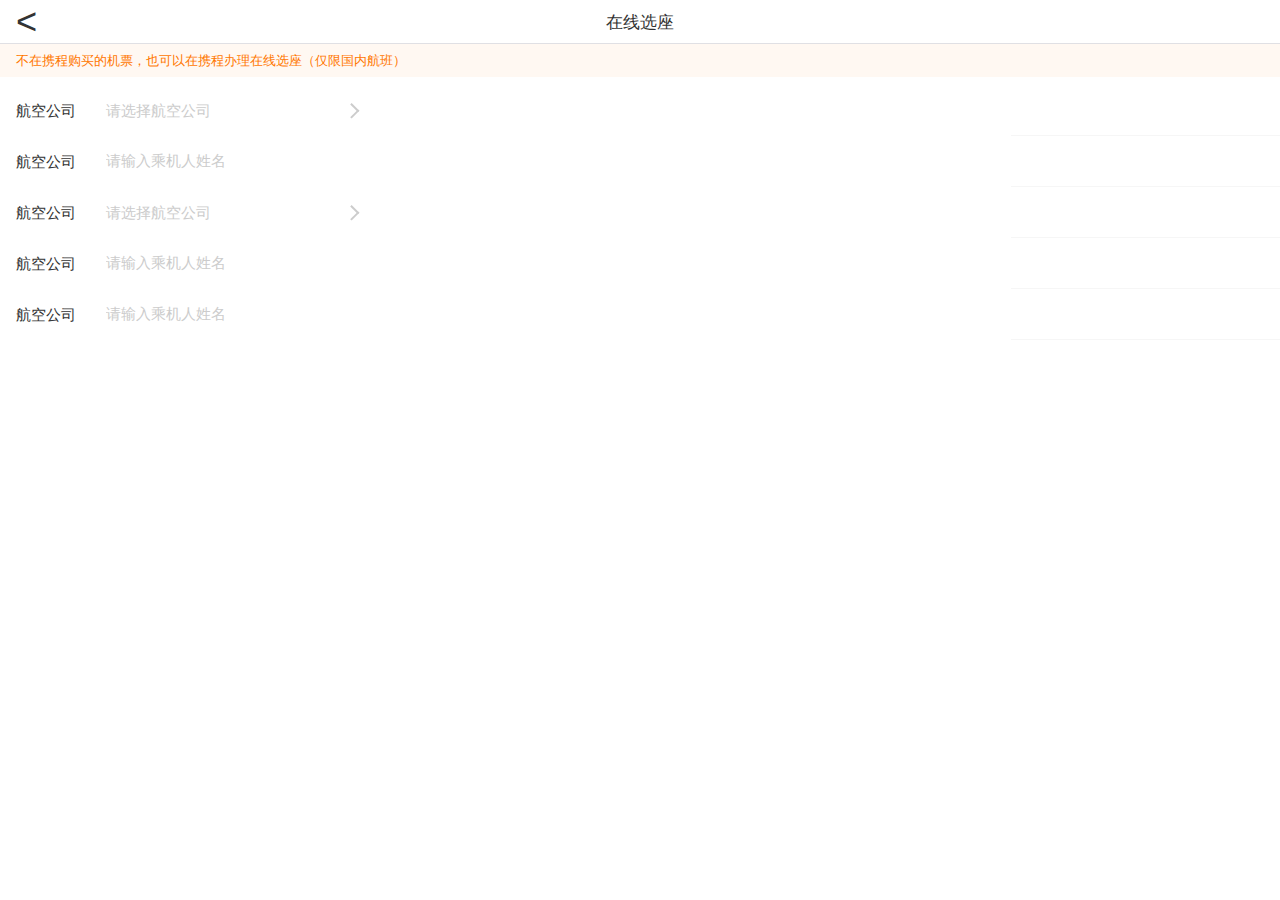
==== html/ytd/flight/checkin.html @ e29357c3 "oneDay" ====
<!DOCTYPE html>
<html lang="en">
<head>
    <meta charset="UTF-8">
    <meta http-equiv="X-UA-Compatible" content="IE=edge">
    <meta name="viewport" content="width=device-width, initial-scale=1.0">
    <meta name="viewport"
        content="maximum-scale=1.0,minimum-scale=1.0,user-scalable=0,width=device-width,initial-scale=1.0">
    <link rel="stylesheet" href="../../../css/ytd/checkin.css">
    <link rel="stylesheet" href="../../../css/reset.css">
    <link rel="stylesheet" href="../../../css/ytd/font/iconfont.css">
    <title>Document</title>
</head>
<body>
    <div class="app">  
        <div class="header">
            <div class="left">
                <
            </div>
            <div class="right">
                在线选座
            </div>
            <div class="tag">

            </div>
        </div>
        <div class="artical">
            <div class="title">
                不在携程购买的机票，也可以在携程办理在线选座（仅限国内航班）
            </div>
            <ul class="form">
                <li class="item">
                    <div class="left">
                        航空公司
                    </div>
                    <div class="right mantle one">
                        <span>
                            请选择航空公司
                        </span>

                    </div>
                </li>
                <li class="item">
                    <div class="left">
                        航空公司
                    </div>
                    <div class="right clear">
                        <input type="text" placeholder="请输入乘机人姓名">

                    </div>
                </li>
                <li class="item">
                    <div class="left">
                        航空公司
                    </div>
                    <div class="right mantle two">
                        <span>
                            请选择航空公司
                        </span>

                    </div>
                </li>
                <li class="item">
                    <div class="left">
                        航空公司
                    </div>
                    <div class="right clear">
                        <input type="text" placeholder="请输入乘机人姓名">

                    </div>
                </li>
                <li class="item">
                    <div class="left">
                        航空公司
                    </div>
                    <div class="right clear">
                        <input type="text" placeholder="请输入乘机人姓名">

                    </div>
                </li>
            </ul>
        </div>

        <div class="out">
            <div class="fixed-one">
                <div class="tags">
                    ×
                </div>
            </div>
        </div>
        
    
    </div>
    <script>
        var fixOne = document.querySelector('.fixed-one')
        var right = document.querySelectorAll('.form .mantle')
        var tag = document.querySelector('.tags')
        var body = document.querySelector('body')
        var title = document.querySelector('.artical .title')
        console.log(fixOne)
        right.forEach((val)=>{
            val.onclick=(e)=>{
                if(e.target.className == 'right mantle one'){
                    fixOne.classList.add('show')
                    body.classList.add('man')
                    title.style.backgroundColor= '#7f7f7f'
                }
                if(e.target.className == 'right mantle two'){
                    console.log(222)
                }
            }
        })
        tag.onclick=()=>{
            fixOne.classList.remove('show')
            body.classList.remove('man')
            title.style.backgroundColor= '#fff8f2'
        }

        
        !(function (x) {
            function w() {
                var s = x.document,
                    r = s.documentElement,
                    a = r.getBoundingClientRect().width;
                    console.log(a)
                var ratio = (85 * 750) / 640;
                if (a >= 640) {
                    r.style.fontSize = '50px';
                } else {
                    if (a <= 320) {
                        r.style.fontSize = '50px';
                    } else {
                        r.style.fontSize = (a * ratio) / 750 + 'px';
                    }
                }
            }
            x.addEventListener('resize', function () {
                w();
            });
            w();
        })(window);
    </script>
</body>
</html>
---- css/ytd/checkin.css ----
.app .header {
  position: relative;
  display: flex;
  flex-direction: row;
  justify-content: center;
  align-items: center;
  min-height: 0.88rem;
  color: #333;
}

.app .header .left {
  position: absolute;
  left: 0;
  display: flex;
  justify-content: center;
  align-items: center;
  align-self: stretch;
  height: 100%;
  font-size: .7253rem;
  min-width: 1rem;
  padding: 0 0.4rem 0 0.32rem;
}

.app .header .tag {
  content: "";
  position: absolute;
  bottom: 0;
  left: 0;
  right: 0;
  height: 1px;
  background-color: #e0e0e4;
}

.app .header .right {
  font-size: .34rem;
}

.app .artical .title {
  font-size: .26rem;
  padding: 0.2rem 0.32rem;
  color: #f70;
  background-color: #fff8f2;
}

.app .artical .form {
  background: #fff;
  padding-bottom: 0.32rem;
  margin-top: 0.16rem;
}

.app .artical .form .item {
  display: flex;
  padding: 0.32rem 0;
  position: relative;
  justify-content: flex-start;
  align-items: flex-start;
}

.app .artical .form .item .left {
  line-height: .38rem;
  width: 1.8rem;
  margin-left: 0.32rem;
  color: #333;
  font-size: .3rem;
}

.app .artical .form .item .right {
  position: relative;
  color: #ccc;
  width: 5.38rem;
  line-height: .38rem;
  display: flex;
  align-items: flex-start;
}

.app .artical .form .item .right input {
  line-height: .38rem;
  width: 4.64rem;
  border: none;
  padding: 0;
}

.app .artical .form .item .right span {
  font-size: .3rem;
}

.app .artical .form .item .right::after {
  content: '';
  position: absolute;
  right: 0.352rem;
  top: 50%;
  width: 0.225rem;
  height: 0.225rem;
  border-right: 2px solid #ccc;
  border-top: 2px solid #ccc;
  -webkit-transform: translateY(-50%) rotate(45deg);
  transform: translateY(-50%) rotate(45deg);
}

.app .artical .form .item .clear::after {
  content: initial;
}

.app .artical .form .item::before {
  content: '';
  position: absolute;
  width: 5.38rem;
  right: 0;
  bottom: 0;
  height: 1px;
  -webkit-transform: scaleY(0.51);
  transform: scaleY(0.51);
  background-color: #eee;
}

.app .out {
  height: 100vh;
  position: fixed;
  z-index: 99999;
  top: 0;
  bottom: 0;
  background-color: rgba(0, 0, 0, 0.5) !important;
}

.app .out .fixed-one {
  max-height: 94%;
  min-height: 94%;
  position: fixed;
  background-color: red;
  bottom: -94%;
  right: 0;
  left: 0;
  transition: all .5s;
}

.app .out .fixed-one .tags {
  position: absolute;
  left: 0;
  width: 40px;
  top: .2rem;
}

.app .out .show {
  bottom: 0;
  transition: all .5s;
}

.man {
  position: relative;
  background-color: rgba(0, 0, 0, 0.5) !important;
  z-index: 99999999;
  height: 100vh;
  transition: all .5s;
}
---- css/ytd/font/iconfont.css ----
@font-face {
  font-family: "iconfont"; /* Project id 3553969 */
  src: url('iconfont.woff2?t=1659092473463') format('woff2'),
       url('iconfont.woff?t=1659092473463') format('woff'),
       url('iconfont.ttf?t=1659092473463') format('truetype');
}

.iconfont {
  font-family: "iconfont" !important;
  font-size: 16px;
  font-style: normal;
  -webkit-font-smoothing: antialiased;
  -moz-osx-font-smoothing: grayscale;
}

.icon-weixuanzhongyuanquan:before {
  content: "\e600";
}

.icon-gerenzhongxin:before {
  content: "\e693";
}

.icon-youjiantou:before {
  content: "\e6e0";
}

.icon-zuojiantou:before {
  content: "\e604";
}

.icon-dianhua:before {
  content: "\e61b";
}

.icon-xiazai:before {
  content: "\e668";
}

.icon-sousuo:before {
  content: "\e622";
}
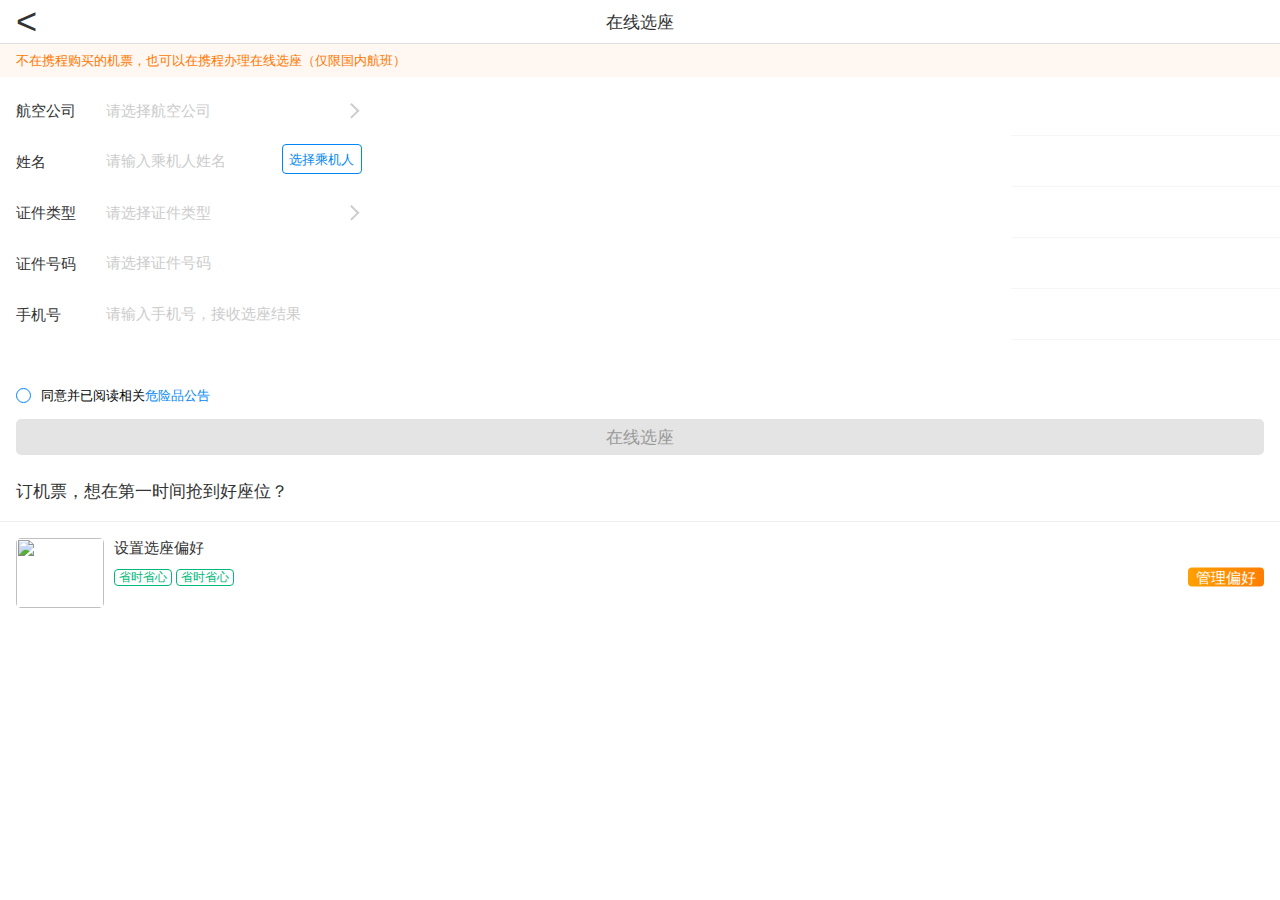
==== commit 6e691bdb: "在线选座" ====
--- a/html/ytd/flight/checkin.html
+++ b/html/ytd/flight/checkin.html
@@ -1,5 +1,6 @@
 <!DOCTYPE html>
 <html lang="en">
+
 <head>
     <meta charset="UTF-8">
     <meta http-equiv="X-UA-Compatible" content="IE=edge">
@@ -11,118 +12,357 @@
     <link rel="stylesheet" href="../../../css/ytd/font/iconfont.css">
     <title>Document</title>
 </head>
+
 <body>
-    <div class="app">  
+    <div class="app">
         <div class="header">
             <div class="left">
-                <
-            </div>
-            <div class="right">
-                在线选座
-            </div>
-            <div class="tag">
-
-            </div>
-        </div>
-        <div class="artical">
-            <div class="title">
-                不在携程购买的机票，也可以在携程办理在线选座（仅限国内航班）
-            </div>
-            <ul class="form">
-                <li class="item">
+                < </div>
+                    <div class="right">
+                        在线选座
+                    </div>
+                    <div class="tag">
+
+                    </div>
+            </div>
+            <div class="artical">
+                <div class="title">
+                    不在携程购买的机票，也可以在携程办理在线选座（仅限国内航班）
+                </div>
+                <ul class="form">
+                    <li class="item">
+                        <div class="left">
+                            航空公司
+                        </div>
+                        <div class="right mantle one">
+                            <span class="mantle-one">
+                                请选择航空公司
+                            </span>
+
+                        </div>
+                    </li>
+                    <li class="item">
+                        <div class="left">
+                            姓名
+                        </div>
+                        <div class="right clear">
+                            <input type="text" placeholder="请输入乘机人姓名">
+                            <div class="btns">
+                                选择乘机人
+                            </div>
+                        </div>
+                    </li>
+                    <li class="item">
+                        <div class="left">
+                            证件类型
+                        </div>
+                        <div class="right mantle two">
+                            <span class="mantle-two">
+                                请选择证件类型
+                            </span>
+                        </div>
+                    </li>
+                    <li class="item">
+                        <div class="left">
+                            证件号码
+                        </div>
+                        <div class="right clear">
+                            <input type="text" placeholder="请选择证件号码">
+                        </div>
+                    </li>
+                    <li class="item">
+                        <div class="left">
+                            手机号
+                        </div>
+                        <div class="right clear">
+                            <input type="text" placeholder="请输入手机号，接收选座结果">
+                        </div>
+                    </li>
+                </ul>
+                <div class="agree">
+                    <div class="top">
+                        <p></p>
+                        <span>同意并已阅读相关<span style="color:#0086f6;">危险品公告</span></span>
+                    </div>
+                    <div class="button">
+                        在线选座
+                    </div>
+                </div>
+            </div>
+            <div class="bottom">
+                <h2>
+                    订机票，想在第一时间抢到好座位？
+                </h2>
+                <div class="foot">
                     <div class="left">
-                        航空公司
-                    </div>
-                    <div class="right mantle one">
-                        <span>
-                            请选择航空公司
-                        </span>
-
-                    </div>
-                </li>
-                <li class="item">
-                    <div class="left">
-                        航空公司
-                    </div>
-                    <div class="right clear">
-                        <input type="text" placeholder="请输入乘机人姓名">
-
-                    </div>
-                </li>
-                <li class="item">
-                    <div class="left">
-                        航空公司
-                    </div>
-                    <div class="right mantle two">
-                        <span>
-                            请选择航空公司
-                        </span>
-
-                    </div>
-                </li>
-                <li class="item">
-                    <div class="left">
-                        航空公司
-                    </div>
-                    <div class="right clear">
-                        <input type="text" placeholder="请输入乘机人姓名">
-
-                    </div>
-                </li>
-                <li class="item">
-                    <div class="left">
-                        航空公司
-                    </div>
-                    <div class="right clear">
-                        <input type="text" placeholder="请输入乘机人姓名">
-
-                    </div>
-                </li>
-            </ul>
-        </div>
-
-        <div class="out">
-            <div class="fixed-one">
+                        <img src="https://pic.c-ctrip.com/AssetCatalog/knr/checkin/vas_0.png" alt="">
+                    </div>
+                    <div class="right">
+                        <h3>设置选座偏好</h3>
+                        <p>
+                            <span>省时省心</span>
+                            <span>省时省心</span>
+                        </p>
+                        <div class="info">
+                            <span>管理偏好</span>
+                        </div>
+                    </div>
+                </div>
+            </div>
+
+
+
+
+        </div>
+    </div>
+    <div class="out" style="visibility: hidden;">
+        <div class="posi">
+        </div>
+        <div class="fixed-one one">
+            <div class="head">
                 <div class="tags">
                     ×
                 </div>
-            </div>
-        </div>
-        
-    
+                <div class="title">选择航空公司</div>
+            </div>
+
+
+            <ul class="list">
+
+            </ul>
+        </div>
+    </div>
+    <div class="out" style="visibility: hidden;">
+        <div class="posi">
+        </div>
+        <div class="fixed-two">
+            <div class="head">
+                <div class="tags">
+                    ×
+                </div>
+                <div class="title">选择航空公司</div>
+            </div>
+
+
+            <ul class="list">
+                <li class="item">
+                    <div class="left">身份证</div>
+                    <div class="right" style="visibility: hidden;">√</div>
+                </li>
+                <li class="item">
+                    <div class="left">护照</div>
+                    <div class="right" style="visibility: hidden;">√</div>
+                </li>
+                <li class="item">
+                    <div class="left">票号</div>
+                    <div class="right" style="visibility: hidden;">√</div>
+                </li>
+            </ul>
+        </div>
+    </div>
+    <div class="out" style="visibility: hidden;">
+        <div class="posi">
+        </div>
+        <div class="fixed-three">
+            <div class="head">
+                <div class="lefts">取消</div>
+                <div class="title">选择乘机人</div>
+                <div class="rights">确定</div>
+            </div>
+            <div class="button">
+                <button>新增乘机人</button>
+            </div>
+        </div>
+        <div class="fixed-three fixed-four" style="display: none;">
+            <div class="head">
+                <div class="lefts">＜</div>
+                <div class="title">选择乘机人</div>
+                <ul class="form">
+                    <li class="item">
+                        <div class="left">
+                            乘客姓名
+                        </div>
+                        <div class="right clear">
+                            <input type="text" placeholder="请填写乘客姓名">
+                        </div>
+                    </li>
+                    <li class="item">
+                        <div class="left">
+                            证件类型
+                        </div>
+                        <div class="right clear">
+                            <div class="inputs">
+                                <input id="id1" type="radio" name="type" checked>
+                                <label for="id1">身份证</label>
+                            </div>
+                            <div class="inputs">
+                                <input id="id2" type="radio" name="type">
+                                <label for="id2">护照</label>
+                            </div>
+                        </div>
+                    </li>
+                    <li class="item">
+                        <div class="left">
+                            证件号码
+                        </div>
+                        <div class="right clear">
+                            <input type="text" placeholder="请填写证件号码">
+                        </div>
+                    </li>
+
+                </ul>
+                <div class="submit">
+                    <button class="">保存</button>
+                </div>
+            </div>
+        </div>
     </div>
     <script>
+        var btn = document.querySelector('.fixed-three .button')
         var fixOne = document.querySelector('.fixed-one')
+        var fixTwo = document.querySelector('.fixed-two')
+        var fixThree = document.querySelector('.fixed-three')
+        var fixFour = document.querySelector('.fixed-four')
         var right = document.querySelectorAll('.form .mantle')
-        var tag = document.querySelector('.tags')
+        var form = document.querySelectorAll('.form .item')
+        var formRight = document.querySelectorAll('.fixed-two .item .right')
+        var tag = document.querySelectorAll('.tags')
         var body = document.querySelector('body')
         var title = document.querySelector('.artical .title')
-        console.log(fixOne)
-        right.forEach((val)=>{
-            val.onclick=(e)=>{
-                if(e.target.className == 'right mantle one'){
+        var out = document.querySelectorAll('.out')
+        var list = document.querySelector('.fixed-one .list')
+        var idcard = document.querySelectorAll('.fixed-two .list .item')
+        var btns = document.querySelector('.artical .right .btns')
+        var lefts = document.querySelectorAll('.lefts')
+        console.log(lefts)
+        var formInput = document.querySelectorAll('.fixed-four input')
+        var colors = document.querySelector('.submit button')
+        var back = document.querySelector('.app .header .left')
+        back.onclick = () => {
+            window.history.go(-1)
+        }
+
+        fetch('https://m.ctrip.com/restapi/soa2/14508/fltCanCheckInAirlinesSearch?_fxpcqlniredt=09031093310416028615&x-traceID=09031093310416028615-1660631830704-709732').then(res => {
+            return res.json()
+        }).then(res1 => {
+            var temp = []
+            for (let i = 0; i < res1.airlinePolicyList.length; i++) {
+                if (res1.airlinePolicyList[i].opType == 1) {
+                    list.innerHTML += `
+                <li class="item">
+                    <div class="left">
+                       ${res1.airlinePolicyList[i].airlineName}
+                    </div>
+                    <div class="right">
+                        前往官网值机
+                    </div>
+                </li>
+                `
+                } else {
+                    temp.push(res1.airlinePolicyList[i])
+                }
+
+            }
+            list.innerHTML += `
+                <li class="hint">以下航司因航司系统原因暂时不能提供服务</li>
+                `
+            for (let i = 0; i < temp.length; i++) {
+
+                list.innerHTML += `
+                <li class="item">
+                    <div class="left gray">
+                       ${res1.airlinePolicyList[i].airlineName}
+                    </div>
+                </li>
+                `
+            }
+            fixOneList = document.querySelectorAll('.fixed-one .list li')
+            fixOneList.forEach((val, index) => {
+                val.onclick = () => {
+                    form[0].lastElementChild.firstElementChild.style.color = '#333'
+                    form[0].lastElementChild.firstElementChild.innerHTML = val.firstElementChild.innerHTML
+                    out[0].style.visibility = 'hidden'
+                    fixOne.classList.remove('show')
+                }
+            })
+        }).catch(err => {
+            console.log(err)
+        })
+
+        btns.onclick = () => {
+            fixThree.classList.add('show')
+            out[2].style.visibility = 'visible'
+            fixThree.style.visibility = 'visible'
+        }
+        lefts[0].onclick = () => {
+            fixThree.classList.remove('show')
+            out[2].style.visibility = 'hidden'
+            fixThree.style.visibility = 'hidden'
+        }
+        lefts[1].onclick = () => {
+            fixThree.style.visibility = 'visible'
+            fixFour.style.display = 'none'
+            fixFour.style.bottom = '-40%'
+        }
+        btn.onclick = () => {
+            fixThree.style.visibility = 'hidden'
+            fixFour.style.display = 'block'
+            fixFour.style.bottom = '0'
+        }
+        formInput.forEach((val) => {
+            val.oninput = () => {
+                if (formInput[0].value && formInput[3].value) {
+                    colors.classList.add('colors')
+                } else {
+                    colors.classList.remove('colors')
+                }
+            }
+        })
+
+
+
+        right.forEach((val) => {
+            val.onclick = (e) => {
+                if (e.target.className == 'right mantle one' || e.target.className == 'mantle-one') {
                     fixOne.classList.add('show')
-                    body.classList.add('man')
-                    title.style.backgroundColor= '#7f7f7f'
-                }
-                if(e.target.className == 'right mantle two'){
-                    console.log(222)
-                }
-            }
-        })
-        tag.onclick=()=>{
-            fixOne.classList.remove('show')
-            body.classList.remove('man')
-            title.style.backgroundColor= '#fff8f2'
-        }
-
-        
+                    out[0].style.visibility = 'visible'
+                }
+                if (e.target.className == 'right mantle two' || e.target.className == 'mantle-two') {
+                    fixTwo.classList.add('show')
+                    out[1].style.visibility = 'visible'
+                }
+            }
+        })
+
+        tag.forEach((val) => {
+            val.onclick = () => {
+                fixOne.classList.remove('show')
+                fixTwo.classList.remove('show')
+                out[0].style.visibility = 'hidden'
+                out[1].style.visibility = 'hidden'
+            }
+        })
+
+        idcard.forEach((val, index) => {
+            val.onclick = () => {
+                idcard.forEach((t, j) => {
+                    t.classList.remove('color')
+                    formRight[j].style.visibility = 'hidden'
+                })
+                val.classList.add('color')
+                formRight[index].style.visibility = 'visible'
+                form[2].lastElementChild.firstElementChild.style.color = '#333'
+                form[2].lastElementChild.firstElementChild.innerHTML = val.firstElementChild.innerHTML
+                out[1].style.visibility = 'hidden'
+                fixTwo.classList.remove('show')
+            }
+        })
+
         !(function (x) {
             function w() {
                 var s = x.document,
                     r = s.documentElement,
                     a = r.getBoundingClientRect().width;
-                    console.log(a)
                 var ratio = (85 * 750) / 640;
                 if (a >= 640) {
                     r.style.fontSize = '50px';
@@ -139,6 +379,14 @@
             });
             w();
         })(window);
+
+
+
+
+
+
+
     </script>
 </body>
+
 </html>--- a/css/ytd/checkin.css
+++ b/css/ytd/checkin.css
@@ -71,6 +71,22 @@
   line-height: .38rem;
   display: flex;
   align-items: flex-start;
+}
+
+.app .artical .form .item .right .btns {
+  width: 1.6rem;
+  height: 0.6rem;
+  border-radius: 4px;
+  border: 1px solid #0086f6;
+  color: #0086f6;
+  font-size: .26rem;
+  line-height: .34rem;
+  position: absolute;
+  right: 5%;
+  top: -40%;
+  display: flex;
+  align-items: center;
+  justify-content: center;
 }
 
 .app .artical .form .item .right input {
@@ -113,42 +129,426 @@
   background-color: #eee;
 }
 
-.app .out {
-  height: 100vh;
+.app .artical .agree {
+  margin: 0.64rem 0.32rem 0;
+}
+
+.app .artical .agree .top {
+  padding: 0 0.32rem 0.32rem 0;
+  display: flex;
+  align-items: center;
+}
+
+.app .artical .agree p {
+  width: .3rem;
+  height: .3rem;
+  border-radius: 50%;
+  background-color: #fff;
+  border: 1px solid #0086f6;
+  margin-right: .2rem;
+}
+
+.app .artical .agree span {
+  font-size: .26rem;
+}
+
+.app .artical .agree .button {
+  height: 0.72rem;
+  border-radius: 5px;
+  color: #999;
+  background: #e4e4e4;
+  font-weight: 500;
+  font-size: .34rem;
+  display: flex;
+  align-items: center;
+  justify-content: center;
+}
+
+.app .bottom {
+  margin-top: 0.16rem;
+  background: #fff;
+}
+
+.app .bottom h2 {
+  padding: 0.36rem 0 0.38rem 0.32rem;
+  border-bottom: 1px solid #eee;
+  font-size: .34rem;
+  line-height: .42rem;
+  font-weight: 500;
+  color: #333;
+}
+
+.app .bottom .foot {
+  position: relative;
+  display: flex;
+  padding: 0.32rem;
+}
+
+.app .bottom .foot .left img {
+  width: 1.75rem;
+  height: 1.4rem;
+  border-radius: 5px;
+}
+
+.app .bottom .foot .right {
+  flex: 1;
+  display: flex;
+  flex-direction: column;
+  padding-left: 0.2rem;
+}
+
+.app .bottom .foot .right h3 {
+  font-size: .3rem;
+  line-height: .38rem;
+  color: #333;
+  margin-bottom: 0.24rem;
+}
+
+.app .bottom .foot .right p {
+  display: flex;
+  margin-bottom: 0.3rem;
+}
+
+.app .bottom .foot .right p span {
+  white-space: nowrap;
+  margin-right: 0.08rem;
+  padding: 0 0.08rem;
+  border: 1px solid #00b87a;
+  border-radius: 4px;
+  text-align: center;
+  line-height: .32rem;
+  color: #00b87a;
+  font-size: .24rem;
+  line-height: .3rem;
+}
+
+.app .bottom .foot .info {
+  position: absolute;
+  top: 50%;
+  -webkit-transform: translate(0, -50%);
+  transform: translate(0, -50%);
+  right: 0.32rem;
+}
+
+.app .bottom .foot .info span {
+  display: flex;
+  align-items: center;
+  justify-content: center;
+  position: relative;
+  width: 1.52rem;
+  border-radius: 4px;
+  color: #fff;
+  font-size: .3rem;
+  height: .38rem;
+  text-align: center;
+  background: linear-gradient(90deg, #ffa000 0, #ff7e00 100%);
+}
+
+.out {
   position: fixed;
-  z-index: 99999;
+  z-index: 1000;
+  left: 0;
   top: 0;
-  bottom: 0;
-  background-color: rgba(0, 0, 0, 0.5) !important;
-}
-
-.app .out .fixed-one {
+  right: 0;
+  bottom: 0;
+}
+
+.out .posi {
+  position: absolute;
+  top: 0;
+  right: 0;
+  bottom: 0;
+  left: 0;
+  background: rgba(0, 0, 0, 0.5);
+  z-index: 10;
+}
+
+.out .fixed-one, .out .fixed-two, .out .fixed-three {
+  position: absolute;
+  left: 0;
+  right: 0;
+  bottom: -90%;
+  display: flex;
+  flex-direction: column;
   max-height: 94%;
-  min-height: 94%;
-  position: fixed;
-  background-color: red;
-  bottom: -94%;
-  right: 0;
-  left: 0;
+  min-height: 40%;
+  border-radius: 0.16rem 0.16rem 0 0;
+  background: #fff;
+  z-index: 11;
   transition: all .5s;
 }
 
-.app .out .fixed-one .tags {
-  position: absolute;
-  left: 0;
-  width: 40px;
-  top: .2rem;
-}
-
-.app .out .show {
-  bottom: 0;
-  transition: all .5s;
-}
-
-.man {
-  position: relative;
-  background-color: rgba(0, 0, 0, 0.5) !important;
-  z-index: 99999999;
-  height: 100vh;
-  transition: all .5s;
-}
+.out .fixed-one .tags, .out .fixed-two .tags, .out .fixed-three .tags {
+  position: absolute;
+  left: .2rem;
+  width: .8rem;
+  top: .06rem;
+  font-size: .8rem;
+}
+
+.out .fixed-one .head, .out .fixed-two .head, .out .fixed-three .head {
+  position: relative;
+  height: .88rem;
+}
+
+.out .fixed-one .title, .out .fixed-two .title, .out .fixed-three .title {
+  display: flex;
+  align-items: center;
+  justify-content: center;
+  height: .88rem;
+  margin: 0 0.76rem;
+  color: #333;
+  font-size: .34rem;
+  font-weight: 500;
+}
+
+.out .fixed-one .list, .out .fixed-two .list, .out .fixed-three .list {
+  display: flex;
+  padding: 0.32rem;
+  overflow-y: auto;
+  min-height: 5rem;
+  flex-direction: column;
+}
+
+.out .fixed-one .list::-webkit-scrollbar, .out .fixed-two .list::-webkit-scrollbar, .out .fixed-three .list::-webkit-scrollbar {
+  display: none;
+}
+
+.out .fixed-one .list .item, .out .fixed-two .list .item, .out .fixed-three .list .item {
+  display: flex;
+  justify-content: space-between;
+  align-items: center;
+  padding-right: 0.4rem;
+  font-size: .3rem;
+  min-height: 1rem;
+  position: relative;
+}
+
+.out .fixed-one .list .item .left, .out .fixed-two .list .item .left, .out .fixed-three .list .item .left {
+  font-size: .3rem;
+  white-space: nowrap;
+  overflow: hidden;
+  text-overflow: ellipsis;
+  line-height: .38rem;
+}
+
+.out .fixed-one .list .item .gray, .out .fixed-two .list .item .gray, .out .fixed-three .list .item .gray {
+  color: #ccc;
+}
+
+.out .fixed-one .list .item::after, .out .fixed-two .list .item::after, .out .fixed-three .list .item::after {
+  content: '';
+  position: absolute;
+  left: 0;
+  right: 0;
+  bottom: 0;
+  height: 1px;
+  background-color: #efefef;
+  -webkit-transform: scaleY(0.51);
+  transform: scaleY(0.51);
+}
+
+.out .fixed-one .list .hint, .out .fixed-two .list .hint, .out .fixed-three .list .hint {
+  padding-top: 0.32rem;
+  margin-left: 0.4rem;
+  font-size: .24rem;
+  line-height: .3rem;
+}
+
+.out .fixed-two, .out .fixed-three {
+  bottom: -40%;
+}
+
+.out .fixed-two .color, .out .fixed-three .color {
+  color: #0086f6;
+}
+
+.out .fixed-three {
+  min-height: 45%;
+}
+
+.out .fixed-three .head {
+  height: 1rem;
+}
+
+.out .fixed-three .lefts {
+  position: absolute;
+  left: 0;
+  display: flex;
+  height: 100%;
+  justify-content: center;
+  align-items: center;
+  width: 1.18rem;
+  font-size: .33rem;
+  padding-left: 0.4rem;
+}
+
+.out .fixed-three .rights {
+  position: absolute;
+  right: 0;
+  padding-right: 0.4rem;
+  display: flex;
+  height: 100%;
+  justify-content: center;
+  align-items: center;
+  width: 1.18rem;
+  font-size: .33rem;
+  top: 0;
+}
+
+.out .fixed-three .button {
+  margin: 0.24rem .4rem;
+  height: 0.72rem;
+  border-radius: 4px;
+  border: 1px solid #0086f6;
+  color: #0086f6;
+  font-size: .3rem;
+  display: flex;
+  align-items: center;
+  justify-content: center;
+}
+
+.out .fixed-three .button button {
+  outline: none;
+  color: #0086f6;
+  font-size: .3rem;
+  border: none;
+  background-color: #fff;
+}
+
+.out .fixed-four {
+  min-height: 43%;
+  transition: none;
+}
+
+.out .fixed-four .form {
+  padding: 0 0.4rem;
+  background: #fff;
+  padding-bottom: 0.32rem;
+  margin-top: 0.16rem;
+}
+
+.out .fixed-four .form .item {
+  display: flex;
+  padding: 0.32rem 0;
+  position: relative;
+  justify-content: flex-start;
+  align-items: flex-start;
+}
+
+.out .fixed-four .form .item .left {
+  line-height: .38rem;
+  width: 1.8rem;
+  color: #333;
+  font-size: .3rem;
+}
+
+.out .fixed-four .form .item .right {
+  position: relative;
+  color: #ccc;
+  width: 5.38rem;
+  line-height: .38rem;
+  display: flex;
+  align-items: flex-start;
+}
+
+.out .fixed-four .form .item .right .inputs {
+  display: flex;
+  width: 2rem;
+}
+
+.out .fixed-four .form .item .right .inputs input {
+  width: initial;
+}
+
+.out .fixed-four .form .item .right .inputs label {
+  font-size: .3rem;
+  color: #333;
+}
+
+.out .fixed-four .form .item .right .btns {
+  width: 1.6rem;
+  height: 0.6rem;
+  border-radius: 4px;
+  border: 1px solid #0086f6;
+  color: #0086f6;
+  font-size: .26rem;
+  line-height: .34rem;
+  position: absolute;
+  right: 5%;
+  top: -40%;
+  display: flex;
+  align-items: center;
+  justify-content: center;
+}
+
+.out .fixed-four .form .item .right input {
+  line-height: .38rem;
+  width: 4.64rem;
+  border: none;
+  padding: 0;
+}
+
+.out .fixed-four .form .item .right span {
+  font-size: .3rem;
+}
+
+.out .fixed-four .form .item .right::after {
+  content: '';
+  position: absolute;
+  right: 0.352rem;
+  top: 50%;
+  width: 0.225rem;
+  height: 0.225rem;
+  border-right: 2px solid #ccc;
+  border-top: 2px solid #ccc;
+  -webkit-transform: translateY(-50%) rotate(45deg);
+  transform: translateY(-50%) rotate(45deg);
+}
+
+.out .fixed-four .form .item .clear::after {
+  content: initial;
+}
+
+.out .fixed-four .form .item::before {
+  content: '';
+  position: absolute;
+  width: 5.38rem;
+  right: 0;
+  bottom: 0;
+  height: 1px;
+  -webkit-transform: scaleY(0.51);
+  transform: scaleY(0.51);
+  background-color: #eee;
+}
+
+.out .fixed-four .submit {
+  padding-bottom: 0.64rem;
+  padding: 0 0.4rem;
+  width: 100%;
+  height: 100%;
+  display: flex;
+  align-items: center;
+}
+
+.out .fixed-four .submit button {
+  color: #999;
+  border-color: #ccc;
+  background: #ccc;
+  border: none;
+  width: 100%;
+  height: 0.72rem;
+  border-radius: 4px;
+  outline: 0;
+  text-align: center;
+}
+
+.out .fixed-four .submit .colors {
+  background: #0086f6;
+  color: #fff;
+}
+
+.out .show {
+  bottom: 0;
+  transition: bottom .3s;
+}
